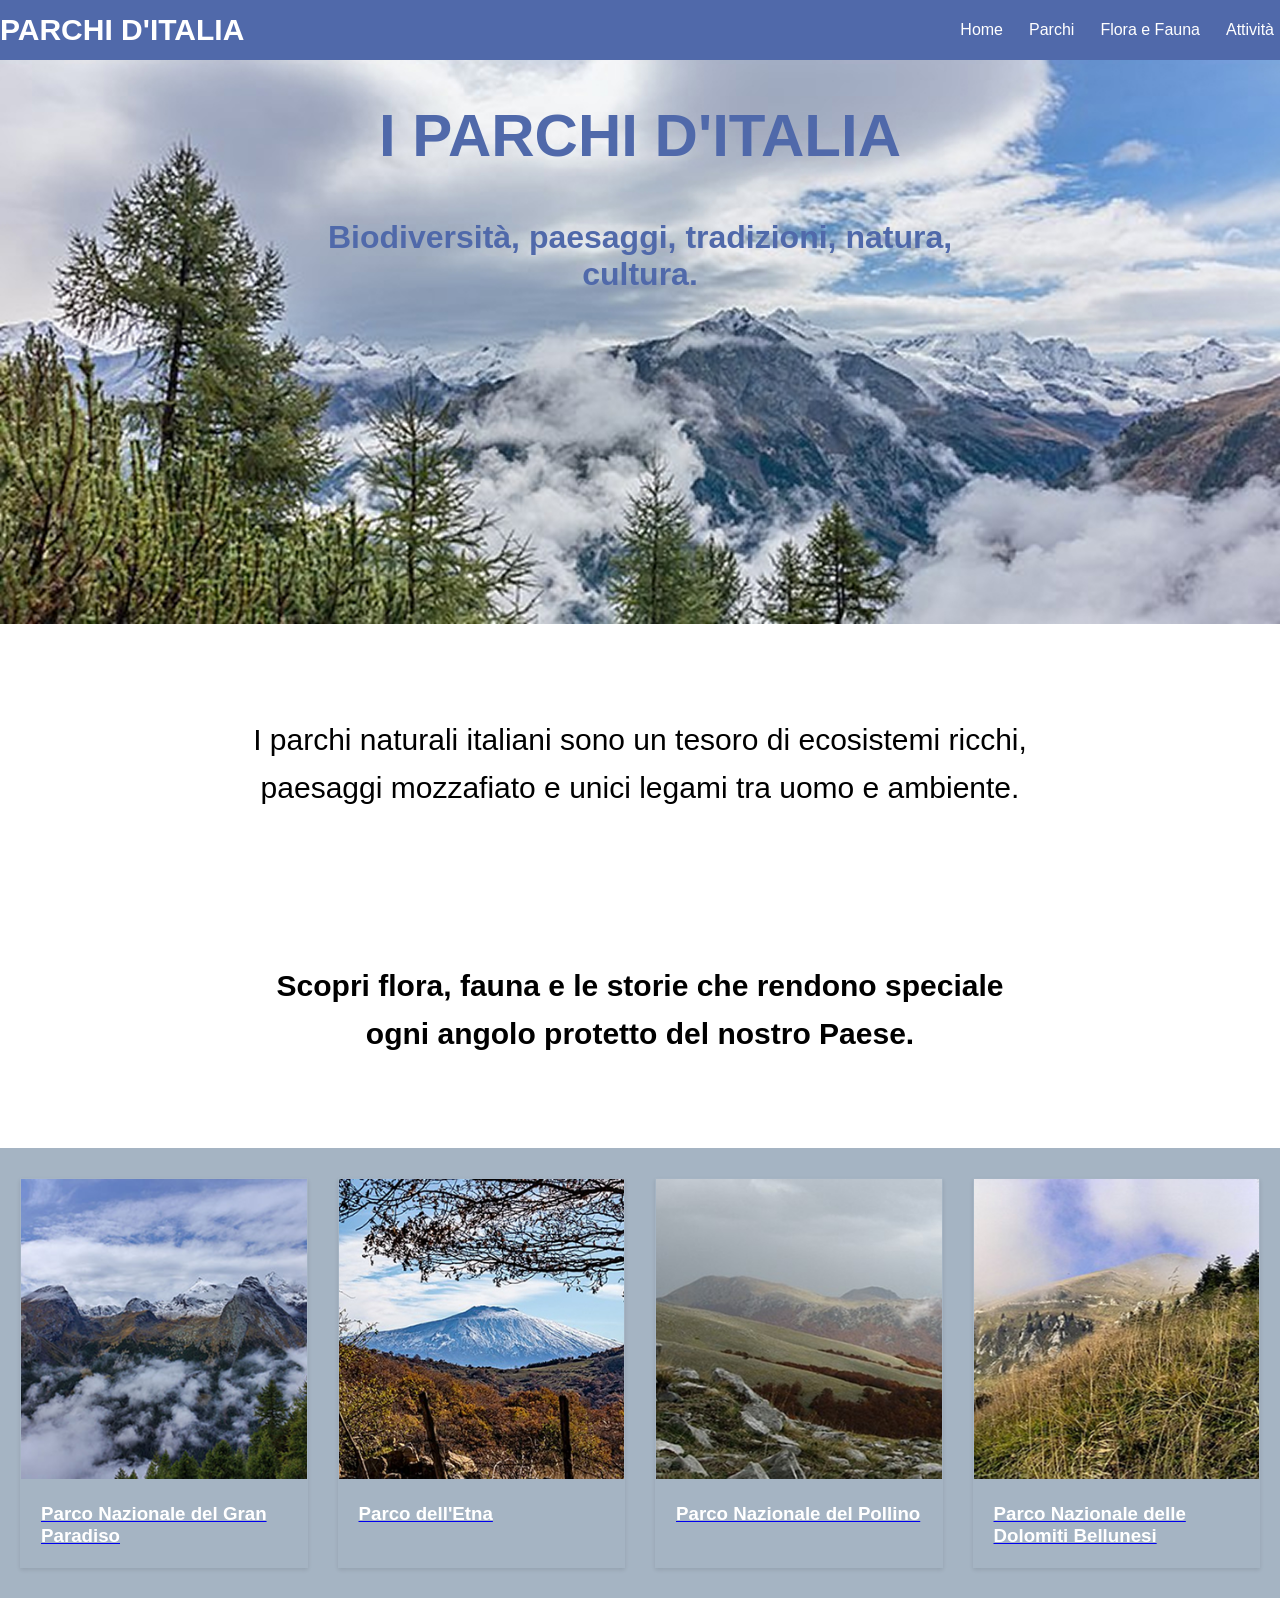
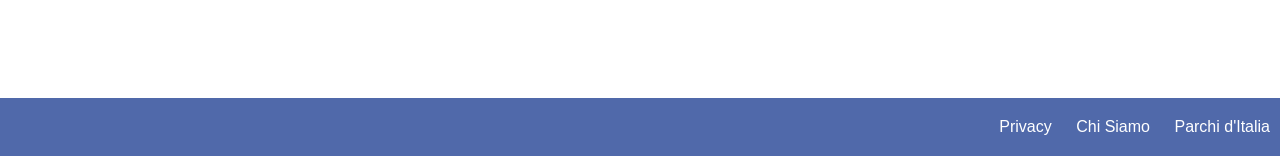
==== index.html @ 534e07f6 "Initial commit" ====
<!DOCTYPE html>
<html lang="en">
<head>
    <meta charset="UTF-8">
    <meta name="viewport" content="width=device-width, initial-scale=1.0">
    <title>Guida ai parchi nazionali, riserve naturali e aree protette</title>
    <link rel="stylesheet"href="css/style.css">

</head>
<body>
        <header>
                <h1>PARCHI D'ITALIA</h1>
            <nav>
                <ul>
                <li><a href="#">Home</a></li>
                <li><a href="parchi.html">Parchi</a></li>
                <li> <a href="florafauna.html">Flora e Fauna</a></li>
                <li> <a href="attivita.html">Attività</a></li>
            </ul>
            </nav>
</header>
    <section class="hero">
    
        <img src="img/parchi_ditalia_thumbnail.jpg" alt="Parchi d'Italia">
        
        <div class="intro"> 
        <h1>I PARCHI D'ITALIA</h1>
        <p>Biodiversità, paesaggi, tradizioni, natura, cultura.</p>
    </div>
    </section>
    <section class="intro1">
        <p>I parchi naturali italiani sono un tesoro di ecosistemi ricchi, <br>
            paesaggi mozzafiato e unici legami tra uomo e ambiente. 
           </p>
    </section>
    <section class="intro2">
<p> Scopri flora, fauna e le storie che rendono speciale <br>
    ogni angolo protetto del nostro Paese.
</p>
    </section>
    <section class="parchi">
        <div class="parco">
            <a href="granparadiso.html">
            <img src="img/Gran_Paradiso_icon.png" alt="Parco Nazionale del Gran Paradiso">
            <h3>Parco Nazionale del Gran Paradiso</h3>
        </a>
        </div>
        <div class="parco">
            <a href="parcoetna.html">
            <img src="img/Parco_dell'Etna_icon.jpg" alt="Parco dell'Etna">
            <h3>Parco dell'Etna</h3>
        </a>

        </div>
        <div class="parco">
            <a href="parcopollino.html">
            <img src="img/pollino_icon.jpg" alt="Parco Nazionale del Pollino">
            <h3>Parco Nazionale del Pollino</h3>
        </a>
        </div>
        <div class="parco">
            <a href="dolomiti.html">
            <img src="img/Dolomiti_icon.jpg" alt="Parco Nazionale delle Dolomiti Bellunesi">
            <h3>Parco Nazionale delle Dolomiti Bellunesi</h3>
        </a>
        </div>
    </section>
    <footer>
        <a href="#">Privacy</a>
        <a href="#">Chi Siamo</a>
        <a href="#">Parchi d'Italia</a>
    </footer>
    
</body>
</html>
---- css/style.css ----
body {
    margin: 0;
    font-family: Arial, sans-serif;
   
}

header {
    background-color: #5069AA;
    color: white;
    display:flex;
    justify-content: space-between;
    padding: 0;
    padding-top: 0%;
    margin:auto
    font-size: 20px;
    height: 60px;
    position: fixed;
    width: 100%;
    align-items: center;
    top: 0;
            left: 0;
            z-index: 1000;

}

header h1{
font-size: 30px;
}


nav ul{
    display: flex;
    gap:16px;
    background-color: #5069AA;
    padding: 1px;
    list-style:none;
}

nav a {
    color: white;
    text-decoration: none;
    margin: 5px;
    position: relative;
}

nav a:hover {
    text-decoration: underline;
}

.hero {
    position: relative;
    text-align: center;
    color: white;
    font-size: 10px;
}

.hero img {
    width: 100%;
    height: auto;
    position: relative;
 
}

.hero h1 {

    font-size: 60px;
    color: #5069AA;
    
}

.hero p {
   
    font-size: 32px;
    color: #5069AA;
    font-weight: bold;
     }


.intro{
    position: absolute;
    top: 30%;
    left: 50%;
    transform: translate(-50%, -50%);

}
.intro1 {
    padding: 30px;
    margin: 30px;
    text-align: center;
    font-size: 30px;
    line-height: 1.6;
}

.intro2{
    padding: 30px;
    margin: 30px;
    text-align: center;
    font-size: 30px; 
    font-weight: bold;
    line-height: 1.6;
}



.parchi {
    display: grid;
    grid-template-columns: repeat(auto-fit, minmax(250px, 1fr));
    gap: 30px;
    padding: 30px 20px;
    background-color: #A5B4C3;
    
}

.parco {
    border: 1px solid #A5B4C3;
    border-radius: 0px;
    overflow: hidden;
    box-shadow: 0 2px 4px rgba(0, 0, 0, 0.1);
}

.parchi img {
    width: 100%;
    height: 300px;
    object-fit: cover;
}

.parchi h3 {
    margin: 10px;
    padding: 10px;
    background-color:#A5B4C3;
    text-align: left;
    color: #FFFFFF;
}

.section .introparchi{
  align-items: right;
}

.iparchi h1{
    color: black;
    font-size: 50px;
    padding-top: 100px;
    padding-left: 10px;
    padding-bottom: 5px;
}

.iparchi p {
    font-size: 30px;
    line-height: 1.6;
    padding-left: 10px;
    padding-bottom: 100px;

}

.introparchi h1{
    padding: 30px 10px;
    padding-top: 200px;
    font-size: 50px;
}

.introparchi p {
    padding-top: 5px;
    padding-left: 10px;
    font-size: 30px;
    line-height: 1.6;

}

.divider {
 width: 1000px;
 height: 10px;
 background: #A5B4C3;
 margin: 30px 0;
 
}

.divider2 {
    width: 1000px;
    height: 10px;
    background: #C3C378;
    margin: 30px 0;
    
   }

   .divider3 {
    width: 1000px;
    height: 10px;
    background: #234678;
    margin: 30px 0;
    
   }




.introparchi.img {
    width: 100%;
            height: auto;
            margin-top: 20px;
            border-radius: 8px;
    
}

.parchigeneral p {
    font-size: 20px;
    line-height: 1.6;
}

.spiegazioni h2 {
    font-size: 30px;
    padding-left: 10px;
    padding-top: 30px;
    color: black;
}
.spiegazioni p {
    font-size: 20px;
    padding-left: 10px;
    line-height: 1.6;
}

.spiegazioni img {
    padding-left: 10px;
}

.spiegazioni2 img{
    padding-left: 10px;
    padding-top: 100px;
}
.spiegazioni2 h2 {
    font-size: 30px;
    padding-left: 10px;
    padding-top: 10px;
    color: black;
}
.spiegazioni2 p {
    font-size: 20px;
    padding-left: 10px;
    line-height: 1.6;
}



footer {
    background-color: #5069AA;
    color:#5069AA;
    text-align: right;
    padding: 20px 0;
    margin-top: 100px;
}

footer a {
    color: white;
    text-decoration: none;
    margin: 10px;
}

footer a:hover {
    text-decoration: underline;
}



@media (max-width: 600px) {

    .hero h1{
        font-size: 24px;
        text-align: center;
        padding-top: 80px;
       
    }
    .hero p{
        font-size: 12px;
        text-align: center;
        
    }

    header {
        flex-direction: column;
       
    }

    header h1{
        font-size: 10px;
        padding: 1px;
    }
    header nav ul {
        font-size: 10px;
        padding-top: 0px;
    }
  
    
    section.intro1{
        font-size: 20px;
    }
    section.intro2{
        font-size: 20px;
    }
    section.parchi div.parco{
        width: 100%;
    }

    .parchigeneral img{
     width: 100%;
    }

    .parchigeneral p {
        font-size: 20px;
        line-height: 1.6;
    }

    .spiegazioni img{
     width: 100%;
    }
    .spiegazioni h2{
        font-size: 30px;
        line-height: 1.6;
    }
    .spiegazioni p {
        font-size: 20px;
        line-height: 1.6;
    }

    .spiegazioni2 img{
        width: 100%;
        padding-left: 10px;
        padding-top: 100px;
    }
    .spiegazioni2 h2 {
        font-size: 30px;
        padding-left: 10px;
        padding-top: 10px;
        color: black;
    }
    .spiegazioni2 p {
        font-size: 20px;
        padding-left: 10px;
        line-height: 1.6;
    }

    .divider {
        width: 400px;
        height: 10px;
        background: #A5B4C3;
        margin: 30px 0;
        
       }
       
       .divider2 {
           width: 400px;
           height: 10px;
           background: #C3C378;
           margin: 30px 0;
           
          }
       
          .divider3 {
           width: 400px;
           height: 10px;
           background: #234678;
           margin: 30px 0;
           
          }

    footer{
        position: relative;
        font-size: 12px;
        }
}
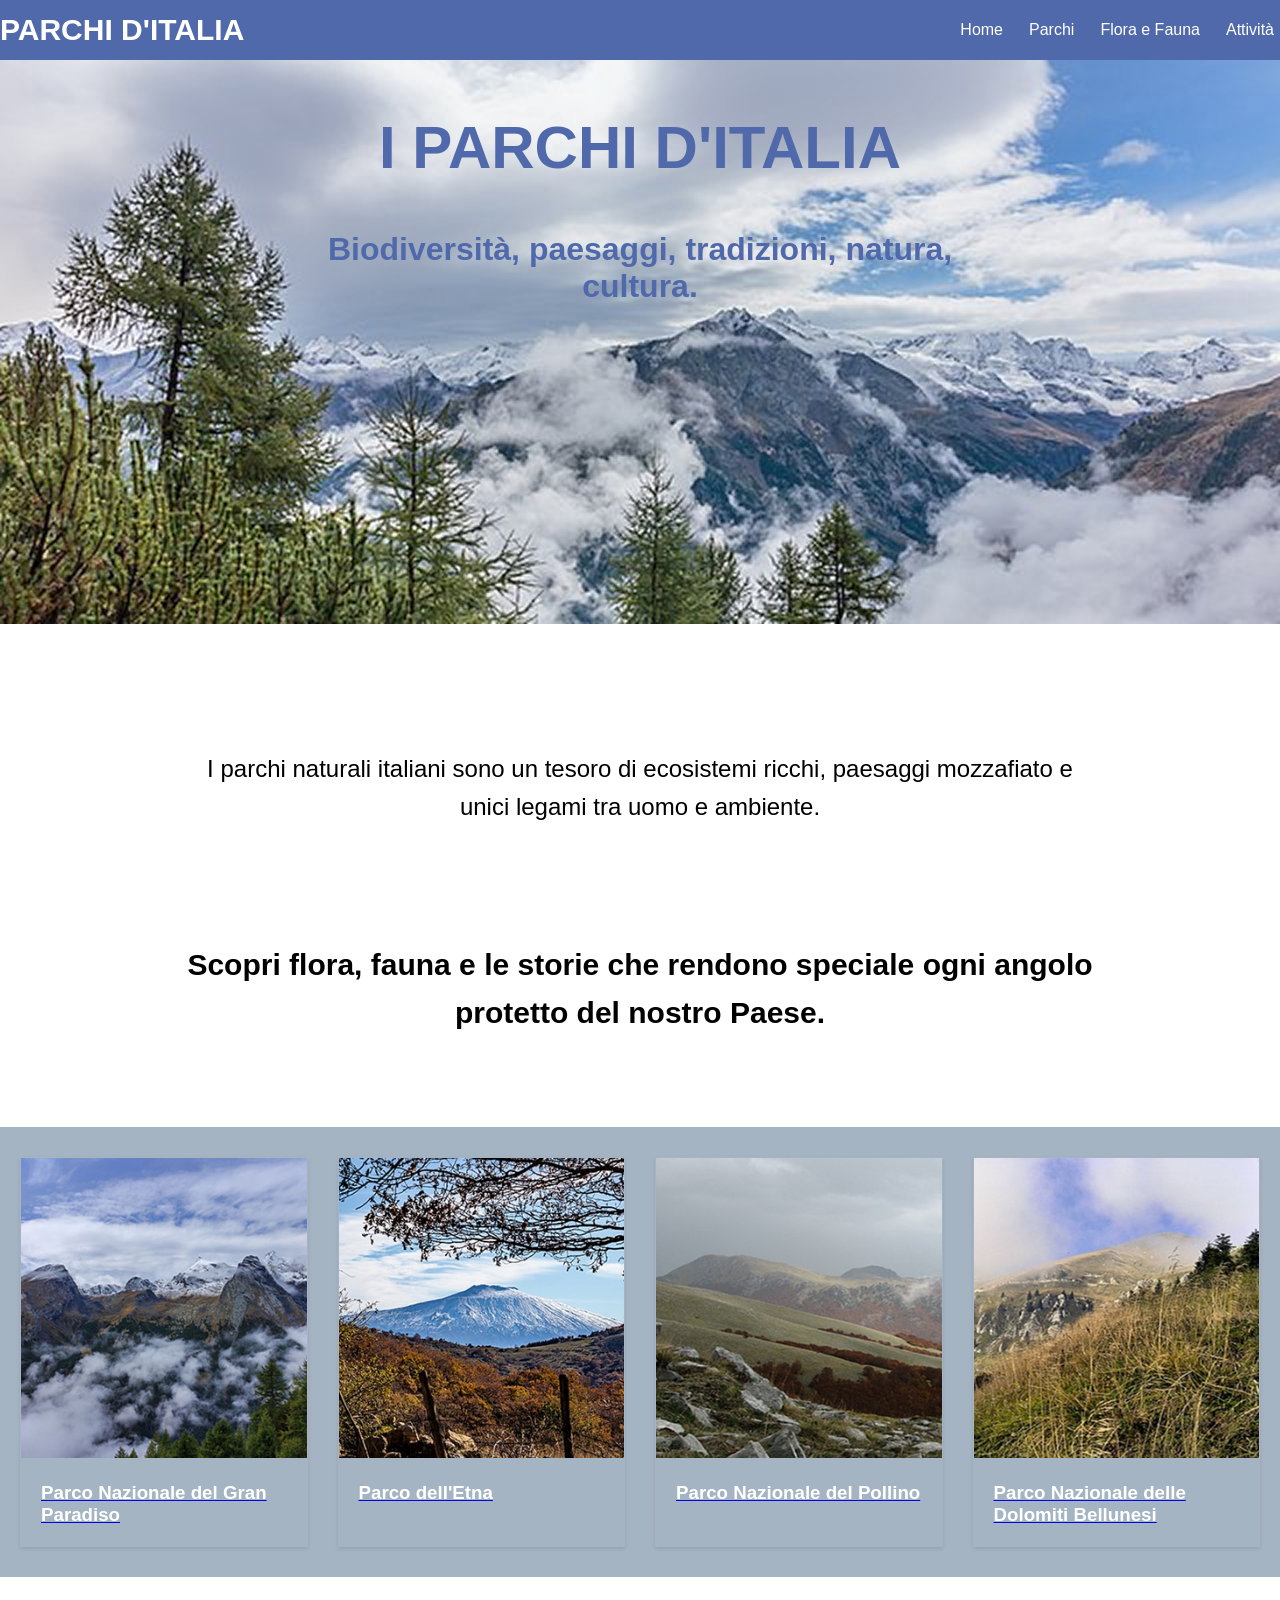
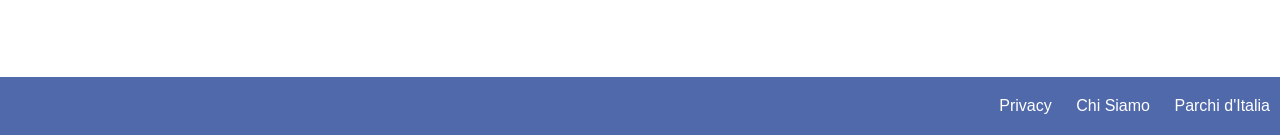
==== commit 6012ab99: "tolti i br + container tolti i br e racchiuso tutto in container" ====
--- a/index.html
+++ b/index.html
@@ -8,6 +8,7 @@
 
 </head>
 <body>
+   
         <header>
                 <h1>PARCHI D'ITALIA</h1>
             <nav>
@@ -23,20 +24,26 @@
     
         <img src="img/parchi_ditalia_thumbnail.jpg" alt="Parchi d'Italia">
         
+        <div class="container">
         <div class="intro"> 
         <h1>I PARCHI D'ITALIA</h1>
         <p>Biodiversità, paesaggi, tradizioni, natura, cultura.</p>
-    </div>
+   
     </section>
+
+    <div class="container">
     <section class="intro1">
-        <p>I parchi naturali italiani sono un tesoro di ecosistemi ricchi, <br>
+        <p>I parchi naturali italiani sono un tesoro di ecosistemi ricchi, 
             paesaggi mozzafiato e unici legami tra uomo e ambiente. 
            </p>
     </section>
     <section class="intro2">
-<p> Scopri flora, fauna e le storie che rendono speciale <br>
+<p> Scopri flora, fauna e le storie che rendono speciale 
     ogni angolo protetto del nostro Paese.
 </p>
+</div>
+</div>
+
     </section>
     <section class="parchi">
         <div class="parco">
@@ -64,6 +71,7 @@
             <h3>Parco Nazionale delle Dolomiti Bellunesi</h3>
         </a>
         </div>
+    
     </section>
     <footer>
         <a href="#">Privacy</a>
--- a/css/style.css
+++ b/css/style.css
@@ -47,6 +47,13 @@
     text-decoration: underline;
 }
 
+.container {
+    max-width: 1000px;       /* larghezza massima del contenuto */
+    margin: 0 auto;          /* centra orizzontalmente */
+    padding: 20px;  
+    text-align: left         /* spazio interno, opzionale */
+  }
+
 .hero {
     position: relative;
     text-align: center;
@@ -81,23 +88,27 @@
     top: 30%;
     left: 50%;
     transform: translate(-50%, -50%);
-
+    text-align: center;
+    max-width: 1000px;
 }
 .intro1 {
-    padding: 30px;
-    margin: 30px;
+    padding: 20px;
+    margin: 20px;
     text-align: center;
-    font-size: 30px;
-    line-height: 1.6;
+    font-size: 24px;
+    line-height: 1.6;
+    text-align: center
+    
 }
 
 .intro2{
-    padding: 30px;
-    margin: 30px;
+    padding: 20px;
+    margin: 20px;
     text-align: center;
     font-size: 30px; 
     font-weight: bold;
     line-height: 1.6;
+    text-align: center
 }
 
 
